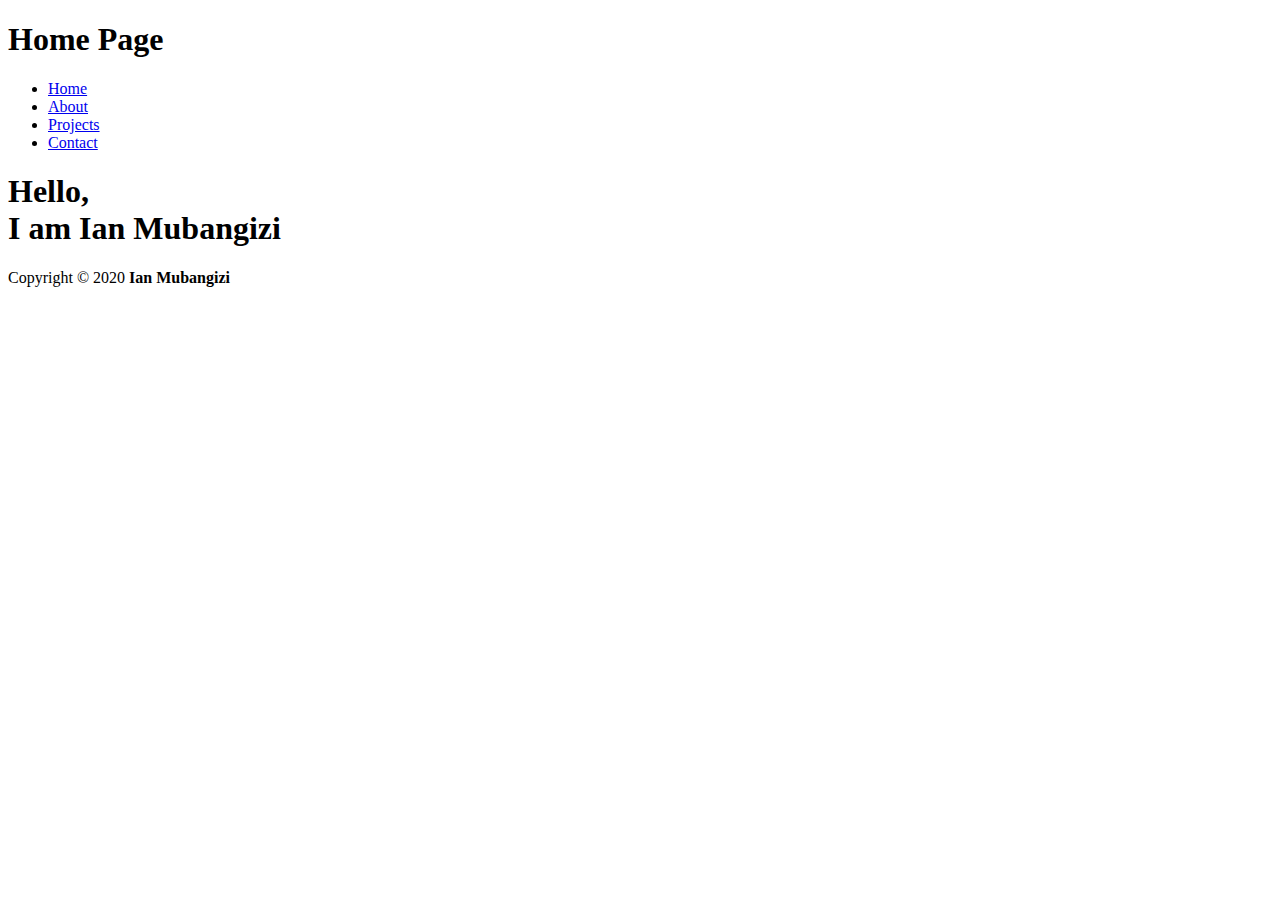
==== index.html @ cdeef349 "added main section with footer" ====
<!DOCTYPE html>
<html lang="en">
<head>
    <meta charset="UTF-8">
    <meta name="viewport" content="width=device-width, initial-scale=1.0">
    <title>Ian Mubangizi - Home</title>
</head>
<body>
    <h1>Home Page</h1>
    <header>
        <div>
            <ul>
                <li><a href="./index.html">Home</a></li>
                <li><a href="./about.html">About</a></li>
                <li><a href="./projects.html">Projects</a></li>
                <li><a href="./contact.html">Contact</a></li>
            </ul>
        </div>
    </header>
    <main>
        <section>
            <h1>Hello, <br>I am Ian Mubangizi</h1>
        </section>
    </main>
    <footer>
        <div>
            <p>Copyright © 2020 <b>Ian Mubangizi</b></p>
        </div>
    </footer>
</body>
</html>
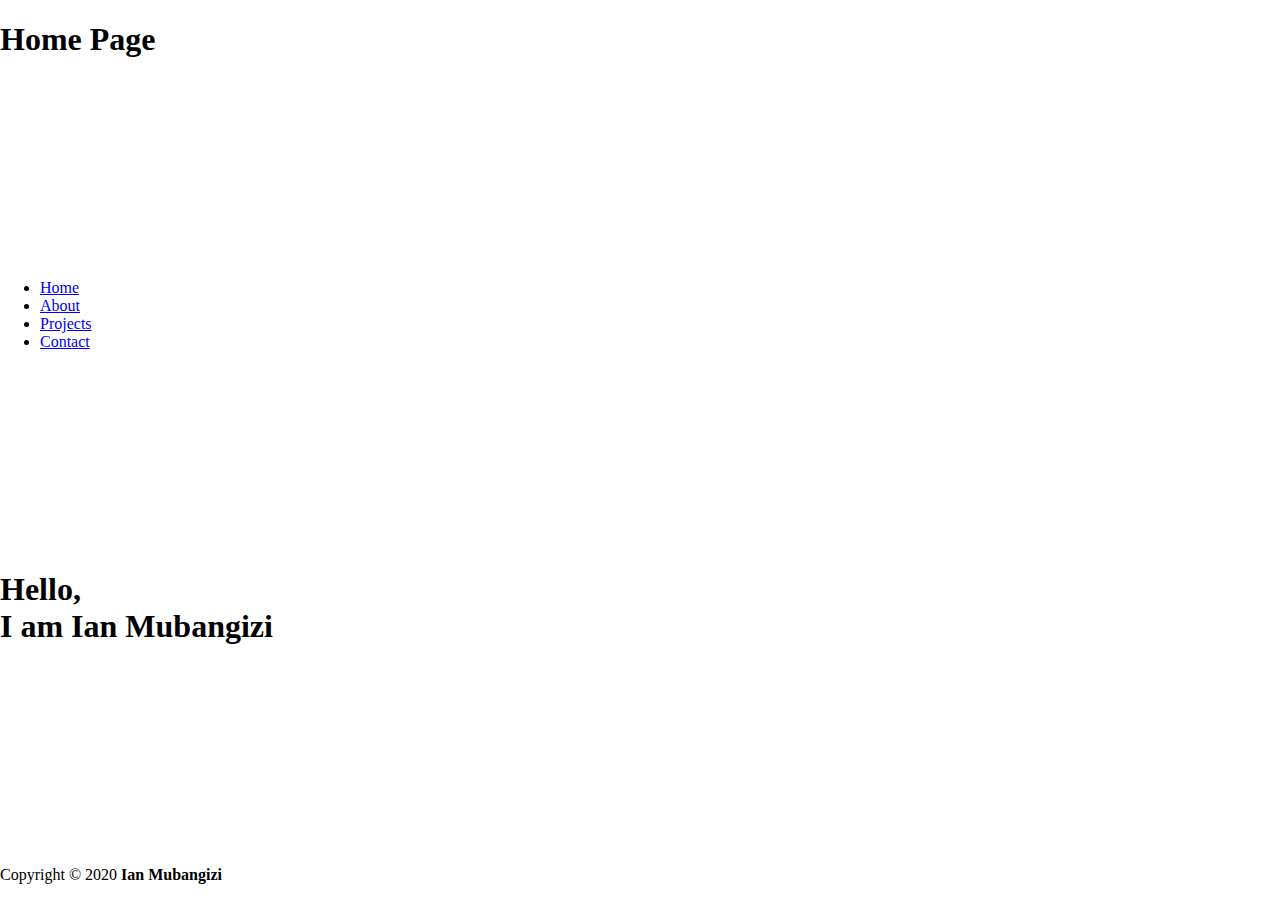
==== commit 7dde100f: "added main css file, with html and body styles" ====
--- a/index.html
+++ b/index.html
@@ -4,6 +4,7 @@
     <meta charset="UTF-8">
     <meta name="viewport" content="width=device-width, initial-scale=1.0">
     <title>Ian Mubangizi - Home</title>
+    <link rel="stylesheet" href="./static/css/main.css">
 </head>
 <body>
     <h1>Home Page</h1>
--- a/static/css/main.css
+++ b/static/css/main.css
@@ -0,0 +1,14 @@
+html {
+    margin: 0;
+    padding: 0;
+    height: 100%;
+}
+
+body {
+    margin: 0;
+    padding: 0;
+    display: flex;
+    flex-direction: column;
+    height: -webkit-fill-available;
+    justify-content: space-between;
+}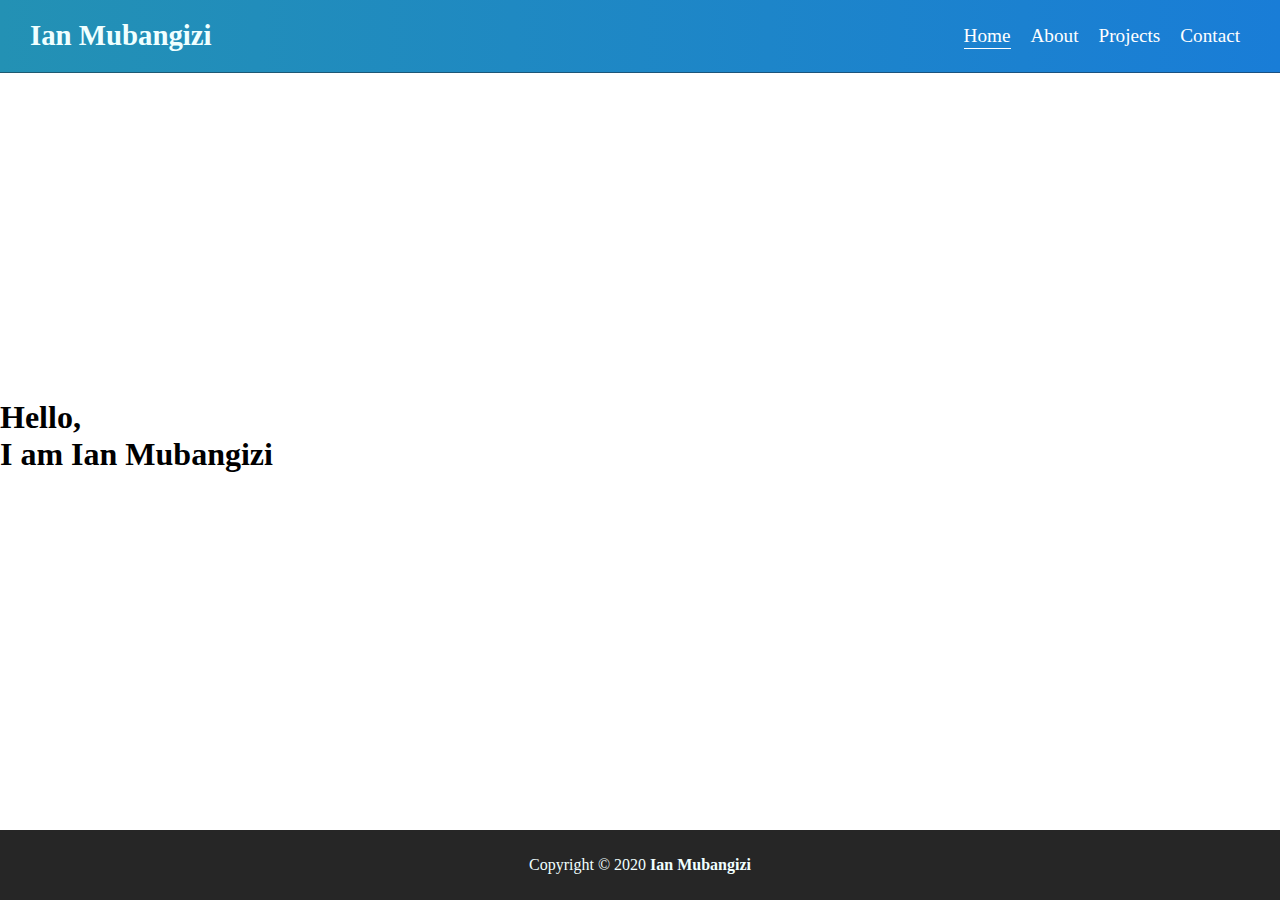
==== commit 34ebd46a: "added header and footer styles" ====
--- a/index.html
+++ b/index.html
@@ -7,14 +7,14 @@
     <link rel="stylesheet" href="./static/css/main.css">
 </head>
 <body>
-    <h1>Home Page</h1>
     <header>
-        <div>
-            <ul>
-                <li><a href="./index.html">Home</a></li>
-                <li><a href="./about.html">About</a></li>
-                <li><a href="./projects.html">Projects</a></li>
-                <li><a href="./contact.html">Contact</a></li>
+        <h1>Ian Mubangizi</h1>
+        <div id="nav">
+            <ul class="nav-menu">
+                <li class="nav-item"><a class="active" href="./index.html">Home</a></li>
+                <li class="nav-item"><a href="./about.html">About</a></li>
+                <li class="nav-item"><a href="./projects.html">Projects</a></li>
+                <li class="nav-item"><a href="./contact.html">Contact</a></li>
             </ul>
         </div>
     </header>
--- a/static/css/main.css
+++ b/static/css/main.css
@@ -7,8 +7,76 @@
 body {
     margin: 0;
     padding: 0;
+    height: 100%;
     display: flex;
     flex-direction: column;
-    height: -webkit-fill-available;
     justify-content: space-between;
+}
+
+header h1 {
+    flex: 1.5;
+    font-size: 1.8rem;
+}
+
+header {
+    display: flex;
+    color: azure;
+    padding: 0 30px;
+    align-items: center;
+    border-bottom: 1px solid rgba(25, 35, 45, 0.5);
+    background: rgba(0, 115, 215, 0.835);
+    background: linear-gradient(to right, rgb(35, 145, 180), rgb(25, 125, 215));
+}
+
+footer {
+    color: azure;
+    padding: 10px;
+    margin-top: 30px;
+    text-align: center;
+    justify-self: flex-end;
+    background-color: rgba(0, 0, 0, 0.85);
+}
+
+.active {
+    border-bottom: 1px solid rgb(255, 255, 255);
+}
+
+.nav-menu {
+    flex: 1;
+    display: flex;
+    flex-wrap: wrap;
+    justify-content: flex-end;
+}
+
+.nav-menu li {
+    list-style: none;
+}
+
+.nav-menu a {
+    font-size: 1.2rem;
+    padding-bottom: 2px;
+    text-decoration: none;
+    color: rgb(255, 255, 255);
+}
+
+.nav-menu a:hover {
+    color: rgb(189, 189, 189);
+    border-bottom: 1px solid rgb(255, 255, 255);
+}
+
+
+.nav-menu .nav-item {
+    padding: 0 10px 0 10px;
+}
+
+.burger-bar {
+    display: none;
+    flex-direction: column;
+}
+
+.burger-bar span {
+    width: 1.8rem;
+    margin: 3px;
+    height: 3px;
+    background-color: white;
 }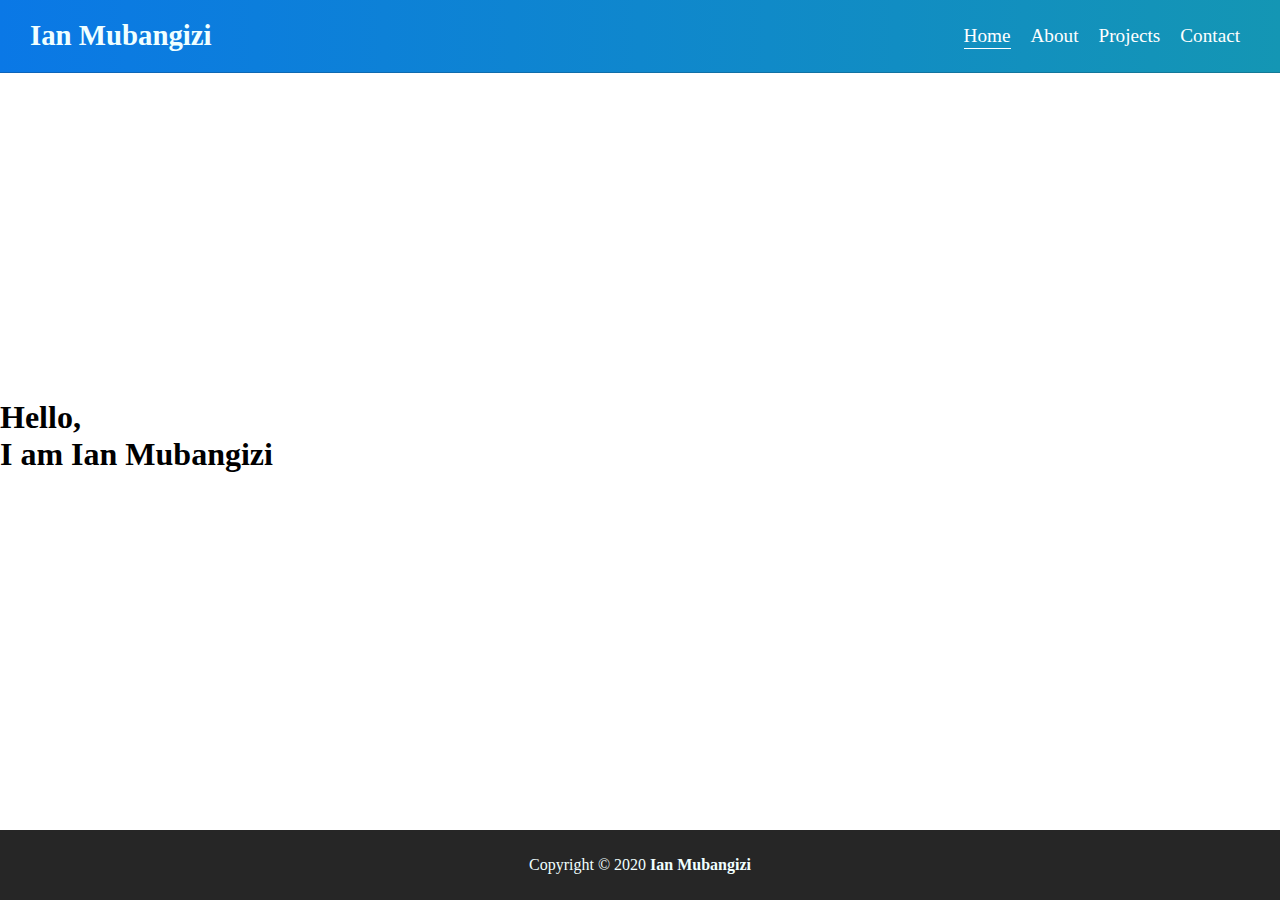
==== commit 277dba6a: "added Burger Menu toggle and styles" ====
--- a/index.html
+++ b/index.html
@@ -17,6 +17,11 @@
                 <li class="nav-item"><a href="./contact.html">Contact</a></li>
             </ul>
         </div>
+        <div class="burger-bar" onclick="toggleMenu()">
+            <span></span>
+            <span></span>
+            <span></span>
+        </div>
     </header>
     <main>
         <section>
@@ -28,5 +33,6 @@
             <p>Copyright © 2020 <b>Ian Mubangizi</b></p>
         </div>
     </footer>
+    <script type="text/javascript" src="./static/js/main.js"></script>
 </body>
 </html>--- a/static/css/main.css
+++ b/static/css/main.css
@@ -23,9 +23,9 @@
     color: azure;
     padding: 0 30px;
     align-items: center;
-    border-bottom: 1px solid rgba(25, 35, 45, 0.5);
-    background: rgba(0, 115, 215, 0.835);
-    background: linear-gradient(to right, rgb(35, 145, 180), rgb(25, 125, 215));
+    border-bottom: 1px solid rgba(20, 40, 60, 0.25);
+    background: rgba(10, 130, 220, 0.835);
+    background: linear-gradient(to left, rgb(20, 150, 180), rgb(10, 120, 230));
 }
 
 footer {
@@ -60,10 +60,9 @@
 }
 
 .nav-menu a:hover {
-    color: rgb(189, 189, 189);
+    color: rgb(180, 180, 180);
     border-bottom: 1px solid rgb(255, 255, 255);
 }
-
 
 .nav-menu .nav-item {
     padding: 0 10px 0 10px;
@@ -79,4 +78,32 @@
     margin: 3px;
     height: 3px;
     background-color: white;
+}
+
+.display-flex {
+    display: flex !important;
+}
+
+@media only screen and (max-width: 768px) {
+    #nav {
+        left: 0;
+        width: 100%;
+        display: none;
+        margin-top: 8.5rem;
+        position: absolute;
+        background: linear-gradient(to top left,  rgba(30, 40, 50, 0.85), rgb(30, 60, 100))
+    }
+
+    header .nav-menu {
+        padding: 0px 0px 0px 20px;
+        flex-direction: column;
+    }
+
+    .nav-menu .nav-item {
+        padding: 0.625rem;
+    }
+
+    header .burger-bar {
+        display: flex;
+    }
 }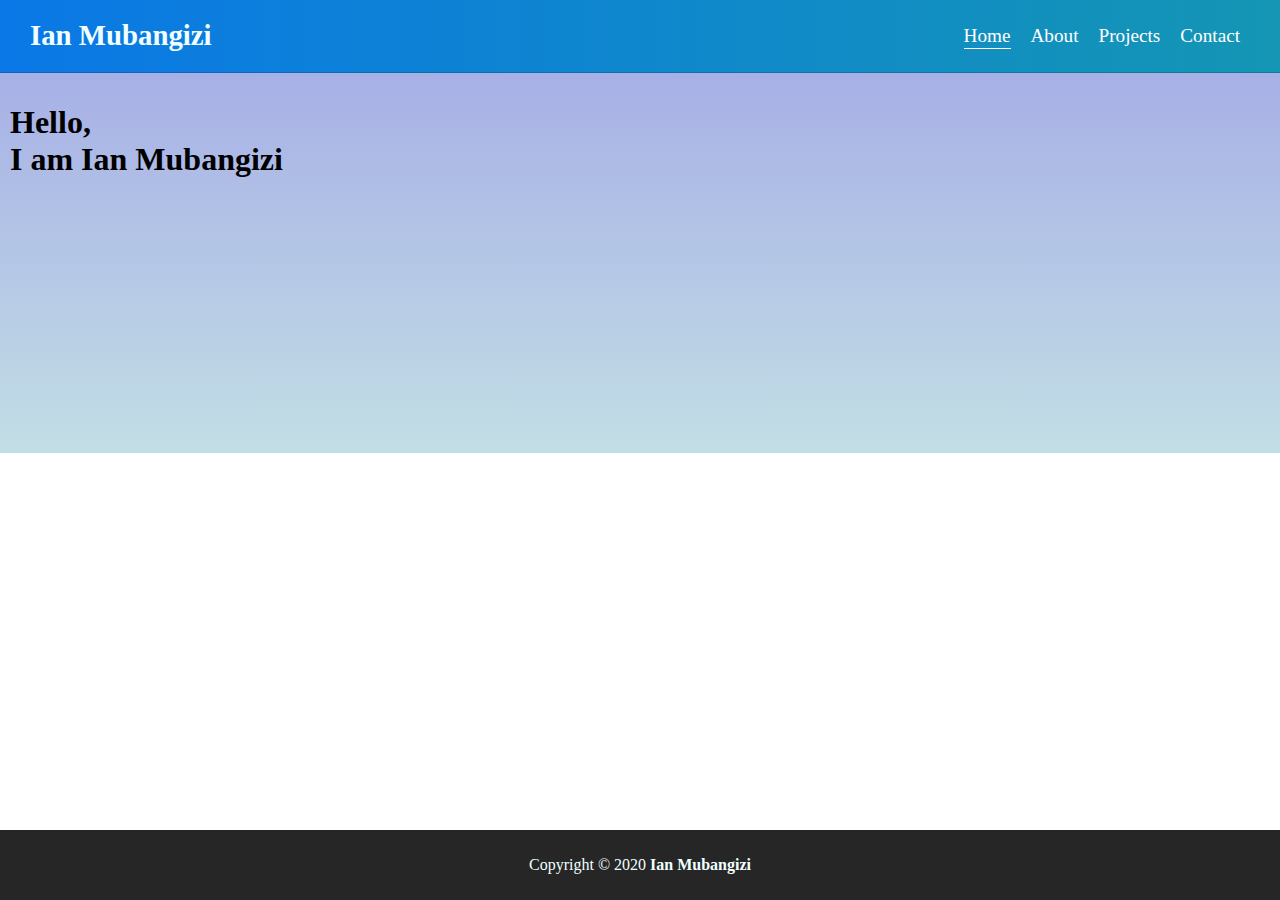
==== commit 95dde018: "added main content styling" ====
--- a/index.html
+++ b/index.html
@@ -23,8 +23,8 @@
             <span></span>
         </div>
     </header>
-    <main>
-        <section>
+    <main class="content">
+        <section class="hero">
             <h1>Hello, <br>I am Ian Mubangizi</h1>
         </section>
     </main>
--- a/static/css/main.css
+++ b/static/css/main.css
@@ -84,6 +84,21 @@
     display: flex !important;
 }
 
+.content {
+    height: 100%;
+    display: flex;
+    flex-direction: column;
+}
+
+.content .hero {
+    height: 40vh;
+    padding: 10px;
+    margin-bottom: 20px;
+    align-items: center;
+    background-image: linear-gradient(rgba(60, 80, 200, 0.45),
+            rgba(80, 160, 180, 0.35));
+}
+
 @media only screen and (max-width: 768px) {
     #nav {
         left: 0;
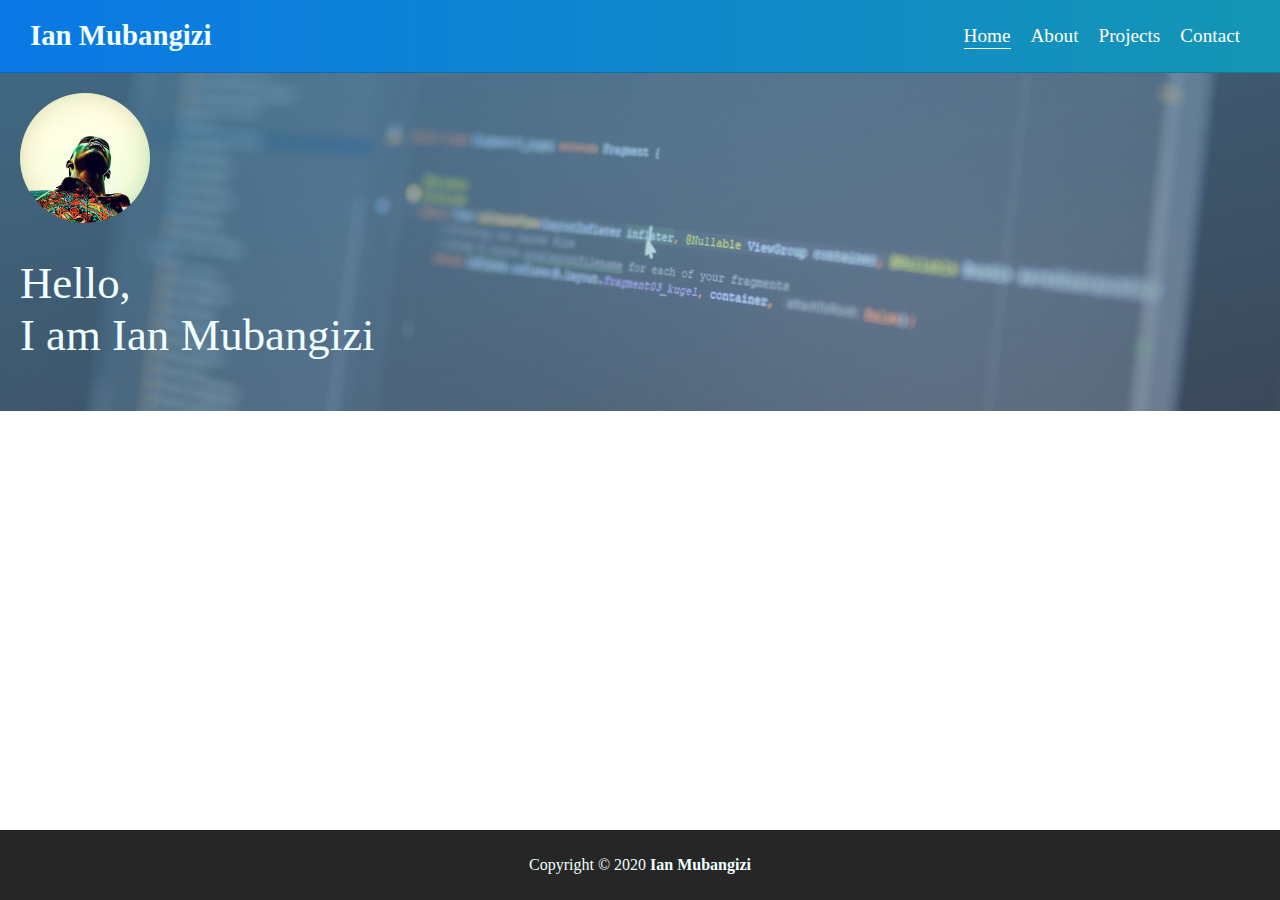
==== commit 5fcb84bc: "added profile image to hero" ====
--- a/index.html
+++ b/index.html
@@ -25,6 +25,7 @@
     </header>
     <main class="content">
         <section class="hero">
+            <img class="profile" src="./static/img/profile image (1).jpg" alt="Picture of Ian mubangizi">
             <h1>Hello, <br>I am Ian Mubangizi</h1>
         </section>
     </main>
--- a/static/css/main.css
+++ b/static/css/main.css
@@ -90,13 +90,25 @@
     flex-direction: column;
 }
 
+.hero h1 {
+    color: azure;
+    font-weight: 400;
+    font-size: 2.8rem;
+}
+
+.profile {
+    width: 130px;
+    border-radius: 100px;
+}
+
 .content .hero {
-    height: 40vh;
-    padding: 10px;
+    min-height: 20vh;
+    padding: 20px;
     margin-bottom: 20px;
     align-items: center;
-    background-image: linear-gradient(rgba(60, 80, 200, 0.45),
-            rgba(80, 160, 180, 0.35));
+    background-size: cover;
+    background-position: center;
+    background-image: linear-gradient(to bottom right, rgba(100, 160, 200, 0.65), rgba(150, 185, 230, 0.385)), url("../img/hero-backgroud.jpg");
 }
 
 @media only screen and (max-width: 768px) {
@@ -106,7 +118,7 @@
         display: none;
         margin-top: 8.5rem;
         position: absolute;
-        background: linear-gradient(to top left,  rgba(30, 40, 50, 0.85), rgb(30, 60, 100))
+        background: linear-gradient(to top left, rgb(80, 130, 180), rgb(60, 90, 160))
     }
 
     header .nav-menu {
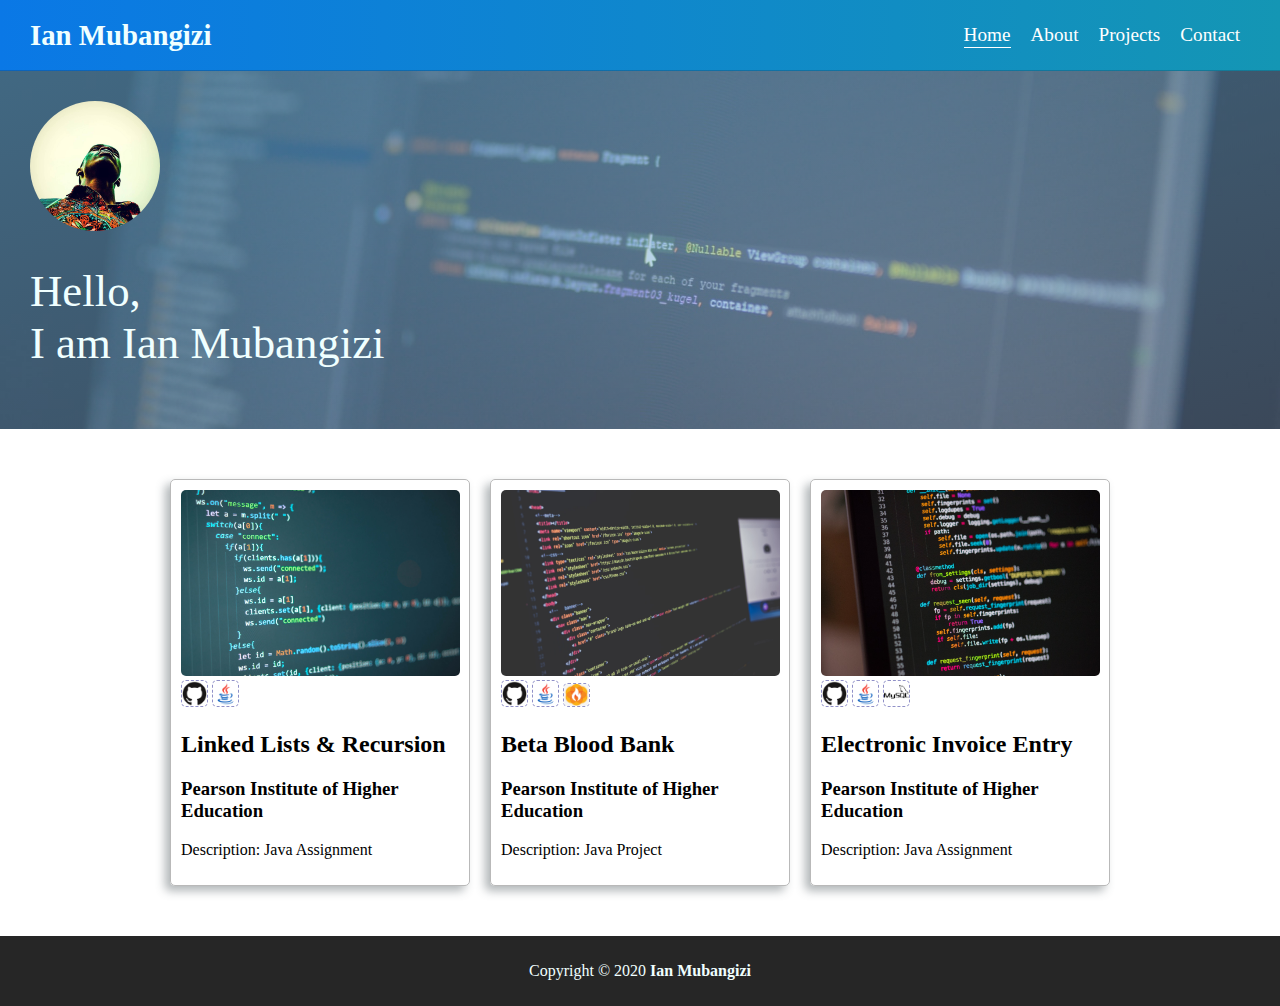
==== commit e886f315: "added a basic projects view section" ====
--- a/index.html
+++ b/index.html
@@ -1,11 +1,13 @@
 <!DOCTYPE html>
 <html lang="en">
+
 <head>
     <meta charset="UTF-8">
     <meta name="viewport" content="width=device-width, initial-scale=1.0">
     <title>Ian Mubangizi - Home</title>
     <link rel="stylesheet" href="./static/css/main.css">
 </head>
+
 <body>
     <header>
         <h1>Ian Mubangizi</h1>
@@ -28,6 +30,40 @@
             <img class="profile" src="./static/img/profile image (1).jpg" alt="Picture of Ian mubangizi">
             <h1>Hello, <br>I am Ian Mubangizi</h1>
         </section>
+        <section class="projects">
+            <div class="project">
+                <img class="project-image" src="./static/img/backgroud (1).jpg" alt="Image of GitHub Logo">
+                <a href="https://github.com/ianmubangizi/ITDS221-Linked-Lists-and-Recursion">
+                    <img class="logo-icon" src="./static/img/projects/github.png" alt="Image of GitHub Logo">
+                    <img class="logo-icon" src="./static/img/logos/java (3).png" alt="Image of GitHub Logo">
+                </a>
+                <h2>Linked Lists & Recursion</h2>
+                <h3>Pearson Institute of Higher Education</h3>
+                <p>Description: Java Assignment</p>
+            </div>
+            <div class="project">
+                <img class="project-image" src="./static/img/backgroud (3).jpg" alt="Image of GitHub Logo">
+                <a href="https://github.com/Saivo-Development-Team/Beta-Blood-Bank">
+                    <img class="logo-icon" src="./static/img/projects/github.png" alt="Image of GitHub Logo">
+                    <img class="logo-icon" src="./static/img/logos/java (3).png" alt="Image of GitHub Logo">
+                    <img class="logo-icon" src="./static/img/logos/javafx (1).jpg" alt="Image of GitHub Logo">
+                </a>
+                <h2>Beta Blood Bank</h2>  
+                <h3>Pearson Institute of Higher Education</h3>
+                <p>Description: Java Project</p>
+            </div>
+            <div class="project">
+                <img class="project-image" src="./static/img/backgroud (5).jpg" alt="Image of GitHub Logo">
+                <a href="https://github.com/ianmubangizi/ITJA211-Electronic-Invoice-Entry">
+                    <img class="logo-icon" src="./static/img/projects/github.png" alt="Image of GitHub Logo">
+                    <img class="logo-icon" src="./static/img/logos/java (3).png" alt="Image of GitHub Logo">
+                    <img class="logo-icon" src="./static/img/logos/mysql (3).png" alt="Image of GitHub Logo">
+                </a>
+                <h2>Electronic Invoice Entry</h2>  
+                <h3>Pearson Institute of Higher Education</h3>
+                <p>Description: Java Assignment</p>
+            </div>
+        </section>
     </main>
     <footer>
         <div>
@@ -36,4 +72,5 @@
     </footer>
     <script type="text/javascript" src="./static/js/main.js"></script>
 </body>
+
 </html>--- a/static/css/main.css
+++ b/static/css/main.css
@@ -8,20 +8,27 @@
     margin: 0;
     padding: 0;
     height: 100%;
-    display: flex;
-    flex-direction: column;
-    justify-content: space-between;
-}
+    display: grid;
+    grid-template-areas:
+      'header'
+      'main'
+      'footer';
+  }
 
 header h1 {
     flex: 1.5;
     font-size: 1.8rem;
 }
 
+a {
+    text-decoration: none;
+}
+
 header {
     display: flex;
     color: azure;
     padding: 0 30px;
+    max-height: 70px;
     align-items: center;
     border-bottom: 1px solid rgba(20, 40, 60, 0.25);
     background: rgba(10, 130, 220, 0.835);
@@ -32,8 +39,8 @@
     color: azure;
     padding: 10px;
     margin-top: 30px;
+    max-height: 80px;
     text-align: center;
-    justify-self: flex-end;
     background-color: rgba(0, 0, 0, 0.85);
 }
 
@@ -90,6 +97,17 @@
     flex-direction: column;
 }
 
+.hero {
+    max-height: 40vh;
+    padding: 30px;
+    margin-bottom: 30px;
+    align-items: center;
+    background-size: cover;
+    background-position: center;
+    background-image: linear-gradient(to bottom right, rgba(100, 160, 200, 0.65), rgba(150, 185, 230, 0.385)), url("../img/hero-backgroud.jpg");
+}
+
+
 .hero h1 {
     color: azure;
     font-weight: 400;
@@ -101,14 +119,43 @@
     border-radius: 100px;
 }
 
-.content .hero {
-    min-height: 20vh;
-    padding: 20px;
-    margin-bottom: 20px;
-    align-items: center;
-    background-size: cover;
-    background-position: center;
-    background-image: linear-gradient(to bottom right, rgba(100, 160, 200, 0.65), rgba(150, 185, 230, 0.385)), url("../img/hero-backgroud.jpg");
+.projects {
+    display: grid;
+    grid-gap: 20px;
+    justify-content: center;
+    padding: 20px 10% 20px 10%;
+    grid-template-columns: repeat(auto-fill, 300px);
+}
+
+.project {
+    padding: 10px;
+    color: black;
+    border-radius: 5px;
+    border: 1px solid rgb(185, 185, 185);
+    box-shadow: -5px 5px 10px 0px rgba(85, 95, 100, 0.45);
+}
+
+.project:hover {
+    padding: 10px;
+    border-radius: 5px;
+    border: 1px solid rgb(185, 185, 185);
+    box-shadow: 0px 0px 20px 5px rgba(85, 95, 100, 0.45);
+}
+
+.project-image {
+    max-width: 279px;
+    border-radius: 5px;
+}
+
+.logo-icon {
+    width: 25px;
+    border: 1px dashed rgb(145, 145, 200);
+    align-content: center;
+    border-radius: 5px;
+}
+
+.logo-icon:hover {
+    border: 1px dashed rgb(35, 195, 255);
 }
 
 @media only screen and (max-width: 768px) {
@@ -116,7 +163,7 @@
         left: 0;
         width: 100%;
         display: none;
-        margin-top: 8.5rem;
+        margin-top: 8.4rem;
         position: absolute;
         background: linear-gradient(to top left, rgb(80, 130, 180), rgb(60, 90, 160))
     }
